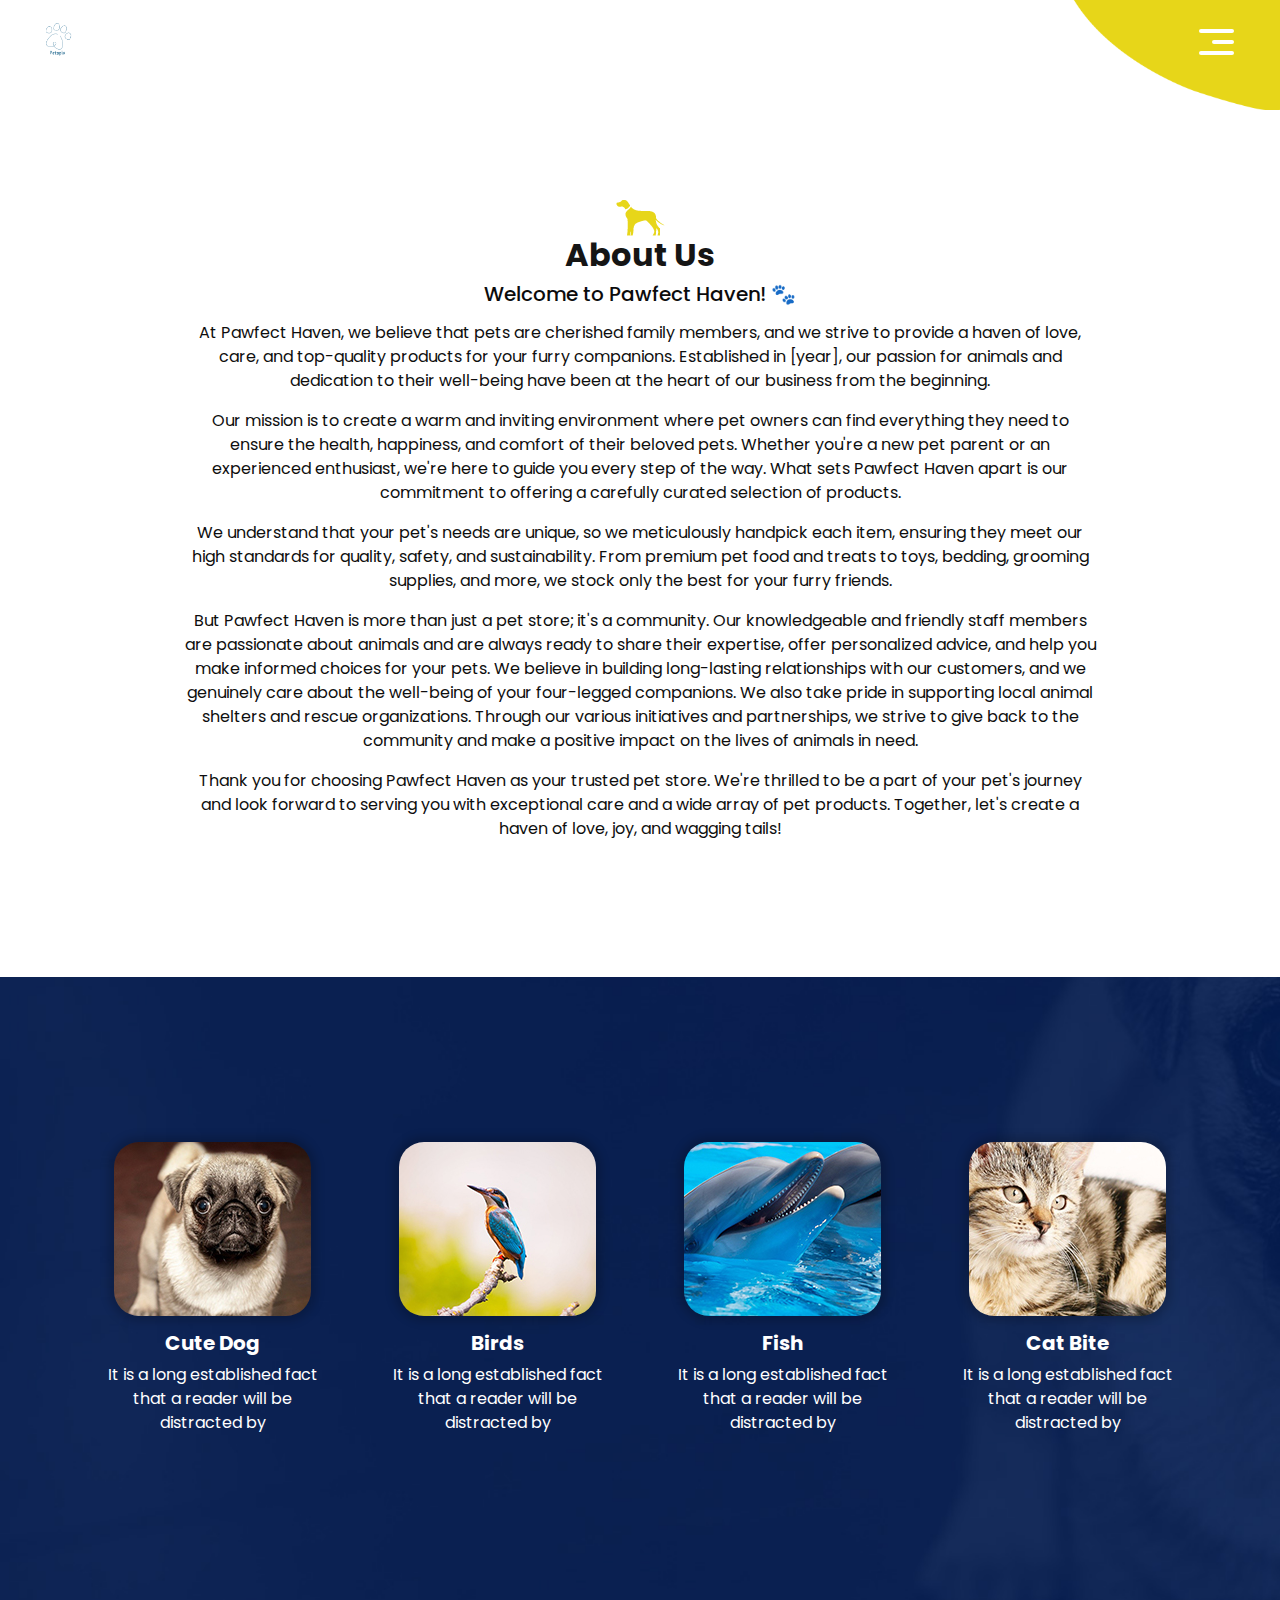
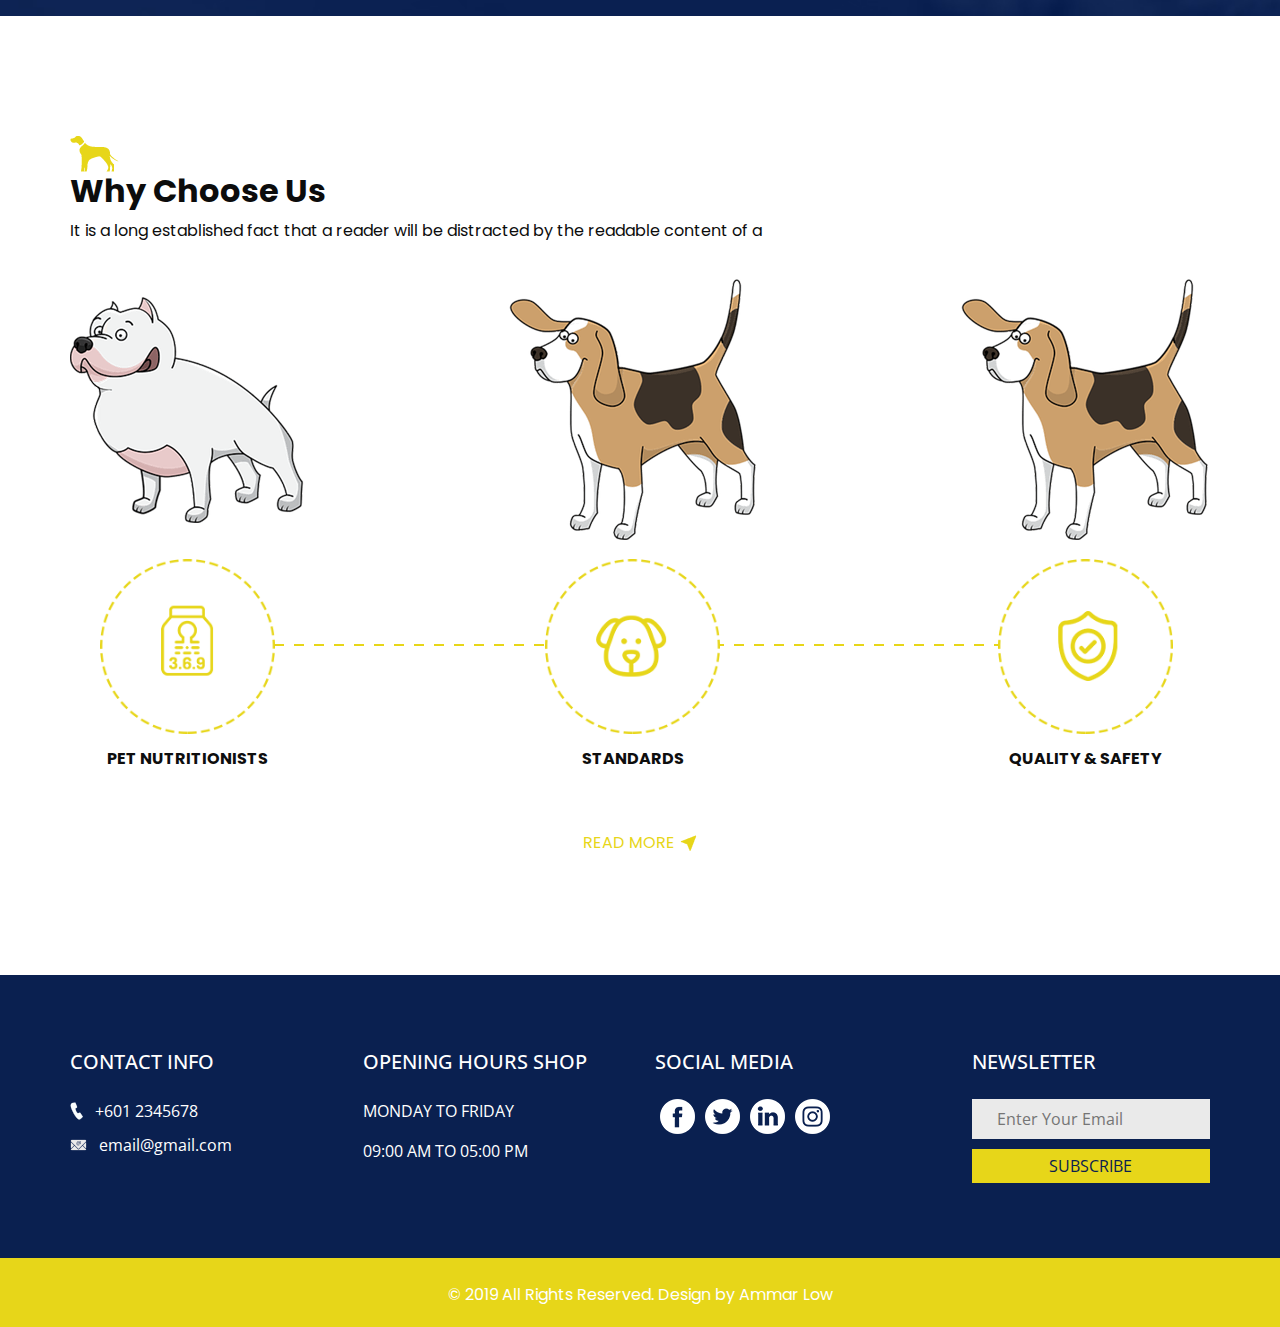
==== about.html @ 464f0516 "first commit" ====
<!DOCTYPE html>
<html>
  <head>
    <!-- Basic -->
    <meta charset="utf-8" />
    <meta http-equiv="X-UA-Compatible" content="IE=edge" />
    <!-- Mobile Metas -->
    <meta
      name="viewport"
      content="width=device-width, initial-scale=1, shrink-to-fit=no"
    />
    <!-- Site Metas -->
    <meta name="keywords" content="" />
    <meta name="description" content="" />
    <meta name="author" content="" />

    <title>Petopia</title>
    <link rel="icon" type="image/x-icon" href="/images/logo.png" />

    <!-- bootstrap core css -->
    <link rel="stylesheet" type="text/css" href="css/bootstrap.css" />

    <!-- fonts style -->
    <link
      href="https://fonts.googleapis.com/css?family=Open+Sans|Poppins:400,700&display=swap"
      rel="stylesheet"
    />
    <!-- Custom styles for this template -->
    <link href="css/style.css" rel="stylesheet" />
    <!-- responsive style -->
    <link href="css/responsive.css" rel="stylesheet" />
  </head>

  <body class="sub_page">
    <div class="hero_area">
      <!-- header section strats -->
      <header class="header_section">
        <div class="container-fluid">
          <nav class="navbar navbar-expand-lg custom_nav-container">
            <a class="navbar-brand" href="index.html">
              <img src="images/logo.png" alt="" />
            </a>
            <div class="" id="">
              <div class="custom_menu-btn">
                <button onclick="openNav()">
                  <span class="s-1"> </span>
                  <span class="s-2"> </span>
                  <span class="s-3"> </span>
                </button>
              </div>
              <div id="myNav" class="overlay">
                <div class="overlay-content">
                  <a href="index.html">Home</a>
                  <a href="about.html">About</a>
                  <a href="contact.html">Contact Us</a>
                </div>
              </div>
            </div>
          </nav>
        </div>
      </header>
      <!-- end header section -->
    </div>

    <!-- about section -->

    <section class="about_section layout_padding">
      <div class="container">
        <div class="detail-box">
          <div class="heading_container">
            <img src="images/heading-img.png" alt="" />
            <h2>About Us</h2>
          </div>
          <h5>Welcome to Pawfect Haven! 🐾</h5>
          <p>
            At Pawfect Haven, we believe that pets are cherished family members,
            and we strive to provide a haven of love, care, and top-quality
            products for your furry companions. Established in [year], our
            passion for animals and dedication to their well-being have been at
            the heart of our business from the beginning.
          </p>
          <p>
            Our mission is to create a warm and inviting environment where pet
            owners can find everything they need to ensure the health,
            happiness, and comfort of their beloved pets. Whether you're a new
            pet parent or an experienced enthusiast, we're here to guide you
            every step of the way. What sets Pawfect Haven apart is our
            commitment to offering a carefully curated selection of products.
          </p>
          <p>
            We understand that your pet's needs are unique, so we meticulously
            handpick each item, ensuring they meet our high standards for
            quality, safety, and sustainability. From premium pet food and
            treats to toys, bedding, grooming supplies, and more, we stock only
            the best for your furry friends.
          </p>
          <p>
            But Pawfect Haven is more than just a pet store; it's a community.
            Our knowledgeable and friendly staff members are passionate about
            animals and are always ready to share their expertise, offer
            personalized advice, and help you make informed choices for your
            pets. We believe in building long-lasting relationships with our
            customers, and we genuinely care about the well-being of your
            four-legged companions. We also take pride in supporting local
            animal shelters and rescue organizations. Through our various
            initiatives and partnerships, we strive to give back to the
            community and make a positive impact on the lives of animals in
            need.
          </p>
          <p>
            Thank you for choosing Pawfect Haven as your trusted pet store.
            We're thrilled to be a part of your pet's journey and look forward
            to serving you with exceptional care and a wide array of pet
            products. Together, let's create a haven of love, joy, and wagging
            tails!
          </p>
        </div>
      </div>
    </section>

    <!-- end about section -->

    <!-- animal section -->

    <section class="animal_section layout_padding">
      <div class="container">
        <div class="animal_container">
          <div class="box b1">
            <div class="img-box">
              <img src="images/dog.jpg" alt="" />
            </div>
            <div class="detail-box">
              <h5>Cute Dog</h5>
              <p>
                It is a long established fact that a reader will be distracted
                by
              </p>
            </div>
          </div>
          <div class="box b2">
            <div class="img-box">
              <img src="images/bird.jpg" alt="" />
            </div>
            <div class="detail-box">
              <h5>Birds</h5>
              <p>
                It is a long established fact that a reader will be distracted
                by
              </p>
            </div>
          </div>
          <div class="box b1">
            <div class="img-box">
              <img src="images/fish.jpg" alt="" />
            </div>
            <div class="detail-box">
              <h5>Fish</h5>
              <p>
                It is a long established fact that a reader will be distracted
                by
              </p>
            </div>
          </div>
          <div class="box b2">
            <div class="img-box">
              <img src="images/cat.jpg" alt="" />
            </div>
            <div class="detail-box">
              <h5>Cat Bite</h5>
              <p>
                It is a long established fact that a reader will be distracted
                by
              </p>
            </div>
          </div>
        </div>
      </div>
    </section>

    <!-- end animal section -->

    <!-- us section -->

    <section class="us_section layout_padding">
      <div class="container">
        <div class="heading_container">
          <img src="images/heading-img.png" alt="" />
          <h2>Why Choose Us</h2>
          <p>
            It is a long established fact that a reader will be distracted by
            the readable content of a
          </p>
        </div>
        <div class="us_container">
          <div class="box">
            <div class="img1-box">
              <img src="images/pet1.png" alt="" />
            </div>
            <div class="img2-box">
              <img src="images/omega.png" alt="" />
            </div>
            <div class="detail-box">
              <h6>PET NUTRITIONISTS</h6>
            </div>
          </div>
          <div class="box">
            <div class="img1-box">
              <img src="images/pet2.png" alt="" />
            </div>
            <div class="img2-box">
              <img src="images/dog.png" alt="" />
            </div>
            <div class="detail-box">
              <h6>STANDARDS</h6>
            </div>
          </div>
          <div class="box">
            <div class="img1-box">
              <img src="images/pet2.png" alt="" />
            </div>
            <div class="img2-box">
              <img src="images/shield.png" alt="" />
            </div>
            <div class="detail-box">
              <h6>QUALITY & SAFETY</h6>
            </div>
          </div>
        </div>
        <div class="btn-box">
          <a href="">
            <span> Read More </span>
            <img src="images/link-arrow.png" alt="" />
          </a>
        </div>
      </div>
    </section>

    <!-- end us section -->

    <!-- info section -->
    <section class="info_section">
      <div class="container">
        <div class="row">
          <div class="col-md-6 col-lg-3">
            <div class="info_contact">
              <h5>CONTACT INFO</h5>
              <div>
                <img src="images/call.png" alt="" />
                <p>+601 2345678</p>
              </div>
              <div>
                <img src="images/mail.png" alt="" />
                <p>email@gmail.com</p>
              </div>
            </div>
          </div>
          <div class="col-md-6 col-lg-3">
            <div class="info_time">
              <h5>Opening Hours Shop</h5>
              <div>
                <p>Monday to friday</p>
              </div>
              <div>
                <p>09:00 am to 05:00 pm</p>
              </div>
            </div>
          </div>

          <div class="col-md-6 col-lg-3">
            <div class="info_social">
              <h5>social media</h5>
              <div class="social_container">
                <div>
                  <a href="#">
                    <img src="images/fb.png" alt="" />
                  </a>
                </div>
                <div>
                  <a href="#">
                    <img src="images/twitter.png" alt="" />
                  </a>
                </div>
                <div>
                  <a href="#">
                    <img src="images/linkedin.png" alt="" />
                  </a>
                </div>
                <div>
                  <a href="#">
                    <img src="images/instagram.png" alt="" />
                  </a>
                </div>
              </div>
            </div>
          </div>
          <div class="col-md-6 col-lg-3">
            <div class="info_form pl-lg-4">
              <h5>Newsletter</h5>
              <form action="">
                <input type="text" placeholder="Enter Your Email" />
                <button type="submit">Subscribe</button>
              </form>
            </div>
          </div>
        </div>
      </div>
    </section>

    <!-- end info_section -->

    <!-- footer section -->
    <section class="container-fluid footer_section">
      <p>&copy; 2019 All Rights Reserved. Design by Ammar Low</p>
    </section>
    <!-- end  footer section -->

    <script type="text/javascript" src="js/jquery-3.4.1.min.js"></script>
    <script type="text/javascript" src="js/bootstrap.js"></script>
    <script>
      function openNav() {
        document.getElementById("myNav").classList.toggle("menu_width");
        document
          .querySelector(".custom_menu-btn")
          .classList.toggle("menu_btn-style");
      }
    </script>
  </body>
</html>
---- css/style.css ----
body {
  font-family: "Poppins",
 sans-serif;
  color: #0c0c0c;
  background-color: #ffffff;
}

.layout_padding {
  padding-top: 120px;
  padding-bottom: 120px;
}

.layout_padding2 {
  padding-top: 45px;
  padding-bottom: 45px;
}

.layout_padding2-top {
  padding-top: 45px;
}

.layout_padding2-bottom {
  padding-bottom: 45px;
}

.layout_padding-top {
  padding-top: 120px;
}

.layout_padding-bottom {
  padding-bottom: 120px;
}

.heading_container {
  display: -webkit-box;
  display: -ms-flexbox;
  display: flex;
  -webkit-box-orient: vertical;
  -webkit-box-direction: normal;
      -ms-flex-direction: column;
          flex-direction: column;
  -webkit-box-align: start;
      -ms-flex-align: start;
          align-items: flex-start;
}

.heading_container img {
  max-width: 50px;
}

.heading_container h2 {
  font-weight: bold;
}

/*header section*/
.hero_area {
  height: 100vh;
  background-image: url(../images/hero-bg.jpg);
  background-size: cover;
  display: -webkit-box;
  display: -ms-flexbox;
  display: flex;
  -webkit-box-orient: vertical;
  -webkit-box-direction: normal;
      -ms-flex-direction: column;
          flex-direction: column;
  position: relative;
}

.hero_area::before {
  content: "";
  position: absolute;
  top: 0;
  right: 0;
  width: 45%;
  height: 88%;
  background-image: url(../images/hero-bg2.png);
  background-size: cover;
  background-position: left bottom;
  background-repeat: no-repeat;
}

.sub_page .hero_area {
  height: auto;
  background: none;
}

.sub_page .hero_area::before {
  width: 225px;
  height: 110px;
}

.header_section .container-fluid {
  padding-right: 25px;
  padding-left: 25px;
}

.header_section .nav_container {
  margin: 0 auto;
}

.custom_nav-container.navbar-expand-lg .navbar-nav .nav-item .nav-link {
  padding: 10px 15px;
  color: #060606;
  text-align: center;
  text-transform: uppercase;
}

.custom_nav-container.navbar-expand-lg .navbar-nav .nav-item.active .nav-link, .custom_nav-container.navbar-expand-lg .navbar-nav .nav-item:hover .nav-link {
  color: #e7d619;
}

a,
a:hover,
a:focus {
  text-decoration: none;
}

a:hover,
a:focus {
  color: initial;
}

.btn,
.btn:focus {
  outline: none !important;
  -webkit-box-shadow: none;
          box-shadow: none;
}

.custom_nav-container .nav_search-btn {
  background-image: url(../images/search-icon.png);
  background-size: 17px;
  background-repeat: no-repeat;
  background-position: center;
  width: 35px;
  height: 35px;
  padding: 0;
  border: none;
}

.navbar-brand {
  display: -webkit-box;
  display: -ms-flexbox;
  display: flex;
  -webkit-box-orient: vertical;
  -webkit-box-direction: normal;
      -ms-flex-direction: column;
          flex-direction: column;
  -webkit-box-align: center;
      -ms-flex-align: center;
          align-items: center;
}

.navbar-brand img {
  width: 65px;
}

.custom_nav-container {
  z-index: 99999;
  padding: 0;
  height: 80px;
  -webkit-box-pack: justify;
      -ms-flex-pack: justify;
          justify-content: space-between;
}

.custom_nav-container .navbar-toggler {
  outline: none;
}

.custom_nav-container .navbar-toggler .navbar-toggler-icon {
  background-image: url(../images/menu.png);
  background-size: 50px;
  width: 30px;
  height: 30px;
}

.lg_toggl-btn {
  background-color: transparent;
  border: none;
  outline: none;
  width: 56px;
  height: 40px;
  cursor: pointer;
}

.lg_toggl-btn:focus {
  outline: none;
}

.User_option {
  display: -webkit-box;
  display: -ms-flexbox;
  display: flex;
  -webkit-box-align: center;
      -ms-flex-align: center;
          align-items: center;
  margin-left: auto;
  margin-right: 75px;
}

.User_option .form-inline {
  position: relative;
  margin-right: 15px;
}

.User_option .form-inline input {
  display: none;
}

.custom_menu-btn {
  z-index: 9;
  position: absolute;
  right: 15px;
  top: 7px;
}

.custom_menu-btn button {
  margin-top: 14px;
  outline: none;
  border: none;
  background-color: transparent;
}

.custom_menu-btn button span {
  display: block;
  width: 35px;
  height: 4px;
  background-color: #ffffff;
  margin: 7px 0;
  -webkit-transition: all 0.3s;
  transition: all 0.3s;
  border-radius: 5px;
}

.menu_btn-style {
  position: fixed;
  right: 29px;
  top: 7px;
}

.custom_menu-btn .s-2 {
  -webkit-transition: all 0.1s;
  transition: all 0.1s;
  width: 22px;
  margin-left: auto;
}

.menu_btn-style button .s-1 {
  -webkit-transform: rotate(45deg) translateY(16px);
          transform: rotate(45deg) translateY(16px);
}

.menu_btn-style button .s-2 {
  -webkit-transform: translateX(100px);
          transform: translateX(100px);
}

.menu_btn-style button .s-3 {
  -webkit-transform: rotate(-45deg) translateY(-16px);
          transform: rotate(-45deg) translateY(-16px);
}

.overlay {
  height: 100%;
  width: 0;
  position: fixed;
  z-index: 1;
  top: 0;
  left: 0;
  background-color: black;
  background-color: rgba(148, 137, 185, 0.95);
  overflow-x: hidden;
  -webkit-transition: 0.5s;
  transition: 0.5s;
}

.overlay .closebtn {
  position: absolute;
  top: 0;
  right: 30px;
  font-size: 60px;
}

.overlay a {
  padding: 0px;
  text-decoration: none;
  font-size: 22px;
  color: #ffffff;
  display: block;
  -webkit-transition: 0.3s;
  transition: 0.3s;
  margin-bottom: 15px;
  text-transform: uppercase;
  opacity: 0;
}

.overlay-content {
  position: relative;
  top: 30%;
  width: 100%;
  text-align: center;
  margin-top: 30px;
}

.menu_width {
  width: 100%;
}

.menu_width.overlay a {
  opacity: 1;
}

/*end header section*/
/* slider section */
.slider_section {
  -webkit-box-flex: 1;
      -ms-flex: 1;
          flex: 1;
  display: -webkit-box;
  display: -ms-flexbox;
  display: flex;
  -webkit-box-pack: center;
      -ms-flex-pack: center;
          justify-content: center;
  -webkit-box-align: center;
      -ms-flex-align: center;
          align-items: center;
  position: relative;
}

.slider_section .detail-box {
  margin: 45px 5% 0 5%;
  padding-bottom: 45px;
  border-right: 2px solid #e7d619;
}

.slider_section .detail-box h1 {
  font-weight: bold;
  color: #010001;
  font-size: 3rem;
  padding-bottom: 15px;
  position: relative;
}

.slider_section .detail-box h1 span {
  color: #e7d619;
}

.slider_section .detail-box .btn-box {
  display: -webkit-box;
  display: -ms-flexbox;
  display: flex;
  margin: 30px -5px 0 -5px;
  -ms-flex-wrap: wrap;
      flex-wrap: wrap;
}

.slider_section .detail-box .btn-box a {
  margin: 5px;
  width: 165px;
  text-align: center;
}

.slider_section .detail-box .btn-box .btn-1 {
  display: inline-block;
  padding: 10px 0px;
  background-color: #0a2050;
  color: #ffffff;
  -webkit-transition: all 0.3s;
  transition: all 0.3s;
  border: 1px solid #0a2050;
  border-radius: 0;
}

.slider_section .detail-box .btn-box .btn-1:hover {
  background-color: transparent;
  color: #0a2050;
}

.slider_section .detail-box .btn-box .btn-2 {
  display: inline-block;
  padding: 10px 0px;
  background-color: #e7d619;
  color: #ffffff;
  -webkit-transition: all 0.3s;
  transition: all 0.3s;
  border: 1px solid #e7d619;
  border-radius: 0;
}

.slider_section .detail-box .btn-box .btn-2:hover {
  background-color: transparent;
  color: #e7d619;
}

.slider_section .img-box img {
  max-width: 100%;
}

.slider_section #carouselExampleIndicators {
  width: 100%;
}

.slider_section .carousel-indicators {
  -webkit-box-align: center;
      -ms-flex-align: center;
          align-items: center;
}

.slider_section .carousel-indicators li {
  width: 12px;
  height: 12px;
  opacity: 1;
  background: none;
  border: 2px solid #e7d619;
  color: #000000;
  position: relative;
  margin: 0 4px;
  border-radius: 100%;
}

.slider_section .carousel-indicators li.active {
  width: 18px;
  height: 18px;
}

.slider_section .li_before::before {
  content: "";
  position: absolute;
  left: -5px;
  top: 3.5px;
  width: 1.5px;
  height: 17px;
  background-color: #e7d619;
  border-radius: 5px;
  -webkit-transform: rotate(25deg);
          transform: rotate(25deg);
}

.about_section .detail-box {
  text-align: center;
  width: 80%;
  margin: auto;
}

.about_section .detail-box .heading_container {
  -webkit-box-align: center;
      -ms-flex-align: center;
          align-items: center;
  text-align: center;
}

.about_section .detail-box .heading_container h2 {
  color: #151515;
}

.about_section .detail-box p {
  color: #0e0e0e;
  margin-top: 15px;
}

.about_section .detail-box .btn-box {
  display: -webkit-box;
  display: -ms-flexbox;
  display: flex;
  -webkit-box-pack: center;
      -ms-flex-pack: center;
          justify-content: center;
  margin-top: 25px;
}

.about_section .detail-box .btn-box a {
  display: -webkit-box;
  display: -ms-flexbox;
  display: flex;
  -webkit-box-align: center;
      -ms-flex-align: center;
          align-items: center;
  color: #e7d619;
  text-transform: uppercase;
}

.about_section .detail-box .btn-box a img {
  margin-left: 5px;
}

.animal_section {
  background-image: url(../images/animal-bg.jpg);
  background-size: cover;
  color: #ffffff;
}

.animal_section .animal_container {
  display: -webkit-box;
  display: -ms-flexbox;
  display: flex;
  -ms-flex-wrap: wrap;
      flex-wrap: wrap;
  -webkit-box-pack: center;
      -ms-flex-pack: center;
          justify-content: center;
}

.animal_section .animal_container .box {
  display: -webkit-box;
  display: -ms-flexbox;
  display: flex;
  -webkit-box-orient: vertical;
  -webkit-box-direction: normal;
      -ms-flex-direction: column;
          flex-direction: column;
  -webkit-box-align: center;
      -ms-flex-align: center;
          align-items: center;
  text-align: center;
  margin: 45px 2.5%;
  -ms-flex-preferred-size: 20%;
      flex-basis: 20%;
}

.animal_section .animal_container .box .img-box {
  border-radius: 25px;
  overflow: hidden;
  -webkit-box-shadow: 0 0 10px 5px rgba(0, 0, 0, 0.2);
          box-shadow: 0 0 10px 5px rgba(0, 0, 0, 0.2);
}

.animal_section .animal_container .box .img-box img {
  width: 100%;
}

.animal_section .animal_container .box .detail-box {
  margin-top: 15px;
}

.animal_section .animal_container .box .detail-box h5 {
  font-weight: bold;
}

.animal_section .animal_container .box.b1 {
  -webkit-animation: odd-box-animate 3s infinite;
          animation: odd-box-animate 3s infinite;
}

.animal_section .animal_container .box.b2 {
  -webkit-animation: even-box-animate 3s infinite;
          animation: even-box-animate 3s infinite;
}

@-webkit-keyframes odd-box-animate {
  0% {
    -webkit-transform: translateY(45px);
            transform: translateY(45px);
  }
  50% {
    -webkit-transform: translateY(-45px);
            transform: translateY(-45px);
  }
  100% {
    -webkit-transform: translateY(45px);
            transform: translateY(45px);
  }
}

@keyframes odd-box-animate {
  0% {
    -webkit-transform: translateY(45px);
            transform: translateY(45px);
  }
  50% {
    -webkit-transform: translateY(-45px);
            transform: translateY(-45px);
  }
  100% {
    -webkit-transform: translateY(45px);
            transform: translateY(45px);
  }
}

@-webkit-keyframes even-box-animate {
  0% {
    -webkit-transform: translateY(-45px);
            transform: translateY(-45px);
  }
  50% {
    -webkit-transform: translateY(45px);
            transform: translateY(45px);
  }
  100% {
    -webkit-transform: translateY(-45px);
            transform: translateY(-45px);
  }
}

@keyframes even-box-animate {
  0% {
    -webkit-transform: translateY(-45px);
            transform: translateY(-45px);
  }
  50% {
    -webkit-transform: translateY(45px);
            transform: translateY(45px);
  }
  100% {
    -webkit-transform: translateY(-45px);
            transform: translateY(-45px);
  }
}

.pet_section .row {
  -webkit-box-align: center;
      -ms-flex-align: center;
          align-items: center;
}

.pet_section .img-box {
  position: relative;
  padding-right: 45px;
}

.pet_section .img-box img {
  width: 100%;
  position: relative;
  z-index: 2;
}

.pet_section .img-box::before {
  content: "";
  position: absolute;
  top: 0;
  left: -145px;
  width: 100%;
  height: 110%;
  background-image: url(../images/pet-bg.png);
  z-index: 1;
  background-repeat: no-repeat;
}

.pet_section .detail-box p {
  color: #0e0e0e;
  margin-top: 15px;
}

.pet_section .detail-box .btn-box {
  display: -webkit-box;
  display: -ms-flexbox;
  display: flex;
  margin-top: 25px;
}

.pet_section .detail-box .btn-box a {
  display: -webkit-box;
  display: -ms-flexbox;
  display: flex;
  -webkit-box-align: center;
      -ms-flex-align: center;
          align-items: center;
  color: #e7d619;
  text-transform: uppercase;
}

.pet_section .detail-box .btn-box a img {
  margin-left: 5px;
}

.us_section .us_container {
  display: -webkit-box;
  display: -ms-flexbox;
  display: flex;
  -webkit-box-pack: justify;
      -ms-flex-pack: justify;
          justify-content: space-between;
  position: relative;
}

.us_section .us_container .box {
  display: -webkit-box;
  display: -ms-flexbox;
  display: flex;
  -webkit-box-orient: vertical;
  -webkit-box-direction: normal;
      -ms-flex-direction: column;
          flex-direction: column;
  -webkit-box-align: center;
      -ms-flex-align: center;
          align-items: center;
}

.us_section .us_container .box img {
  max-width: 100%;
}

.us_section .us_container .box .img1-box {
  height: 300px;
  display: -webkit-box;
  display: -ms-flexbox;
  display: flex;
  -webkit-box-pack: center;
      -ms-flex-pack: center;
          justify-content: center;
  -webkit-box-align: center;
      -ms-flex-align: center;
          align-items: center;
}

.us_section .us_container .box .img2-box {
  width: 175px;
  display: -webkit-box;
  display: -ms-flexbox;
  display: flex;
  -webkit-box-pack: center;
      -ms-flex-pack: center;
          justify-content: center;
}

.us_section .us_container .box .detail-box {
  margin-top: 15px;
}

.us_section .us_container .box .detail-box h6 {
  text-transform: uppercase;
  font-weight: bold;
  color: #0e0e0e;
}

.us_section .us_container::before {
  content: "";
  position: absolute;
  bottom: 25.2%;
  left: 50%;
  width: 80%;
  height: 1.5px;
  background-image: -webkit-gradient(linear, left top, right top, color-stop(50%, transparent), color-stop(50%, #e7d619));
  background-image: linear-gradient(to right, transparent 50%, #e7d619 50%);
  background-size: 20px 100%;
  z-index: -1;
  -webkit-transform: translateX(-50%);
          transform: translateX(-50%);
  -webkit-animation: border-dance 4s infinite linear;
          animation: border-dance 4s infinite linear;
}

@-webkit-keyframes border-dance {
  0% {
    background-position: 0px 0px;
  }
  100% {
    background-position: 300px 0px;
  }
}

@keyframes border-dance {
  0% {
    background-position: 0px 0px;
  }
  100% {
    background-position: 300px 0px;
  }
}

.us_section .btn-box {
  display: -webkit-box;
  display: -ms-flexbox;
  display: flex;
  -webkit-box-pack: center;
      -ms-flex-pack: center;
          justify-content: center;
  margin-top: 55px;
}

.us_section .btn-box a {
  display: -webkit-box;
  display: -ms-flexbox;
  display: flex;
  -webkit-box-align: center;
      -ms-flex-align: center;
          align-items: center;
  color: #e7d619;
  text-transform: uppercase;
}

.us_section .btn-box a img {
  margin-left: 5px;
}

.food_section {
  background: -webkit-gradient(linear, left top, left bottom, color-stop(60%, #0a2050), color-stop(60%, transparent));
  background: linear-gradient(to bottom, #0a2050 60%, transparent 60%);
}

.food_section .heading_container {
  -webkit-box-align: center;
      -ms-flex-align: center;
          align-items: center;
  text-align: center;
  color: #ffffff;
}

.food_section .food_container {
  display: -webkit-box;
  display: -ms-flexbox;
  display: flex;
  -webkit-box-pack: justify;
      -ms-flex-pack: justify;
          justify-content: space-between;
  -webkit-box-align: end;
      -ms-flex-align: end;
          align-items: flex-end;
}

.food_section .food_container .box {
  display: -webkit-box;
  display: -ms-flexbox;
  display: flex;
  -webkit-box-orient: vertical;
  -webkit-box-direction: normal;
      -ms-flex-direction: column;
          flex-direction: column;
  -webkit-box-align: center;
      -ms-flex-align: center;
          align-items: center;
  text-align: center;
  margin: 45px 20px 0 20px;
}

.food_section .food_container .box .img-box img {
  max-width: 100%;
}

.food_section .food_container .box .detail-box {
  margin-top: 15px;
}

.food_section .food_container .box .detail-box h6 {
  color: #e7d619;
  text-transform: uppercase;
}

.food_section .food_container .box .detail-box h3 {
  font-weight: bold;
  color: #e7d619;
}

.food_section .food_container .box .detail-box h3 span {
  color: #0a2050;
}

.food_section .food_container .box .detail-box a {
  display: inline-block;
  padding: 8px 45px;
  background-color: #0a2050;
  color: #e7d619;
  -webkit-transition: all 0.3s;
  transition: all 0.3s;
  border: 1px solid #0a2050;
  border-radius: 0;
  margin-top: 15px;
}

.food_section .food_container .box .detail-box a:hover {
  background-color: transparent;
  color: #0a2050;
}

.client_section {
  background-image: url(../images/client-bg.jpg);
  background-size: cover;
}

.client_section #carouselExampleControls {
  display: -webkit-box;
  display: -ms-flexbox;
  display: flex;
  -webkit-box-align: center;
      -ms-flex-align: center;
          align-items: center;
}

.client_section .box {
  display: -webkit-box;
  display: -ms-flexbox;
  display: flex;
  margin-top: 75px;
}

.client_section .box .img-box {
  margin-right: 25px;
  min-width: 250px;
}

.client_section .box .img-box img {
  width: 100%;
}

.client_section .box .detail-box h4 {
  text-transform: uppercase;
  font-size: 24px;
}

.client_section .box .detail-box img {
  width: 25px;
}

.client_section .carousel_btn-box {
  display: -webkit-box;
  display: -ms-flexbox;
  display: flex;
  -webkit-box-align: center;
      -ms-flex-align: center;
          align-items: center;
}

.client_section .carousel_btn-box .carousel-control-prev,
.client_section .carousel_btn-box .carousel-control-next {
  position: unset;
  width: 45px;
  height: 45px;
  background-color: #e7d619;
  opacity: 1;
  border-radius: 100%;
  background-repeat: no-repeat;
  background-position: center;
  margin: 0 3px;
}

.client_section .carousel_btn-box .carousel-control-prev:hover,
.client_section .carousel_btn-box .carousel-control-next:hover {
  background-color: #000000;
}

.client_section .carousel_btn-box .carousel-control-prev {
  background-image: url(../images/prev.png);
}

.client_section .carousel_btn-box .carousel-control-next {
  background-image: url(../images/next.png);
}

.contact_section {
  position: relative;
}

.contact_section .form_container {
  padding: 0 35px;
}

.contact_section form {
  margin-top: 45px;
}

.contact_section input {
  width: 100%;
  border: none;
  height: 50px;
  margin-bottom: 25px;
  padding-left: 15px;
  background-color: #ebebeb;
  outline: none;
  color: #101010;
}

.contact_section input::-webkit-input-placeholder {
  color: #979696;
}

.contact_section input:-ms-input-placeholder {
  color: #979696;
}

.contact_section input::-ms-input-placeholder {
  color: #979696;
}

.contact_section input::placeholder {
  color: #979696;
}

.contact_section input.message-box {
  height: 120px;
}

.contact_section button {
  display: inline-block;
  padding: 10px 45px;
  background-color: #e7d619;
  color: #ffffff;
  -webkit-transition: all 0.3s;
  transition: all 0.3s;
  border: 1px solid #e7d619;
  border-radius: 0;
  color: #fff;
  margin-top: 35px;
}

.contact_section button:hover {
  background-color: transparent;
  color: #e7d619;
}

.contact_section .map_container {
  height: 725px;
  border-radius: 100% 0 0 0;
  overflow: hidden;
  margin-left: 45px;
}

.contact_section .map_container .map-responsive {
  height: 100%;
}

.info_section {
  background-color: #0a2050;
  color: #ffffff;
  padding: 40px 0 75px 0;
  font-family: "Open Sans",
 sans-serif;
}

.info_section .row > div {
  margin-top: 35px;
}

.info_section h5 {
  text-transform: uppercase;
  margin-bottom: 25px;
}

.info_time p {
  text-transform: uppercase;
}

.info_form input {
  width: 100%;
  border: none;
  height: 40px;
  margin-bottom: 10px;
  padding-left: 25px;
  background-color: #eaeaea;
  outline: none;
  color: #101010;
}

.info_form button {
  width: 100%;
  outline: none;
  border: none;
  color: #fff;
  text-transform: uppercase;
  display: inline-block;
  padding: 4px 45px;
  background-color: #e7d619;
  color: #0a2050;
  -webkit-transition: all 0.3s;
  transition: all 0.3s;
  border: 1px solid #e7d619;
  border-radius: 0;
}

.info_form button:hover {
  background-color: transparent;
  color: #e7d619;
}

.info_social .social_container {
  display: -webkit-box;
  display: -ms-flexbox;
  display: flex;
}

.info_social .social_container a {
  margin: 0 5px;
}

.info_social .social_container a img {
  width: 35px;
}

.info_contact > div {
  display: -webkit-box;
  display: -ms-flexbox;
  display: flex;
  -webkit-box-align: center;
      -ms-flex-align: center;
          align-items: center;
  margin: 10px 0;
}

.info_contact > div img {
  height: auto;
  margin-right: 12px;
}

.info_contact > div p {
  margin: 0;
}

/* footer section*/
.footer_section {
  display: -webkit-box;
  display: -ms-flexbox;
  display: flex;
  -webkit-box-orient: vertical;
  -webkit-box-direction: normal;
      -ms-flex-direction: column;
          flex-direction: column;
  -webkit-box-pack: center;
      -ms-flex-pack: center;
          justify-content: center;
  background-color: #e7d619;
}

.footer_section p {
  color: #ffffff;
  margin: 0;
  padding: 25px 0 20px 0;
  margin: 0 auto;
  text-align: center;
}

.footer_section a {
  color: #ffffff;
}

/* end footer section*/
/*# sourceMappingURL=style.css.map */
---- css/responsive.css ----
@media (max-width: 1120px) {
  .slider_section .detail-box {
    border: none;
  }
}

@media (max-width: 992px) {
  .hero_area {
    height: auto;
  }

  .slider_section {
    padding-bottom: 75px;
  }

  .carousel-indicators {
    bottom: -35px;
  }

  .animal_section .animal_container .box {
    flex-basis: 45%;
  }

  .contact_section .form_container {
    padding: 0;
  }
}

@media (max-width: 768px) {


  .layout_padding {
    padding-top: 90px;
    padding-bottom: 90px;
  }

  .layout_padding-top {
    padding-top: 90px;
  }

  .layout_padding-bottom {
    padding-bottom: 90px;
  }

  .hero_area::before {
    width: 225px;
    height: 110px;
  }

  .slider_section .detail-box {
    text-align: center;
  }

  .slider_section .detail-box .btn-box {
    justify-content: center;
  }

  .about_section .detail-box {
    width: 100%;
  }

  .slider_section .img-box {
    margin-bottom: 35px;
  }

  .us_section .us_container {
    flex-direction: column;
  }

  .us_section .us_container .box:not(:last-child) {
    margin-bottom: 45px;
  }

  .us_section .us_container::before {
    display: none;
  }

  .pet_section .img-box {
    padding: 0;
    margin-left: 75px;
  }

  .pet_section .detail-box {

    margin-top: 90px;

  }

  .pet_section .detail-box .heading_container {

    align-items: flex-start;
    text-align: left;

  }

  .food_section {
    background: linear-gradient(to bottom, #0a2050 30%, transparent 30%);

  }

  .food_section .food_container {
    flex-direction: column;
    align-items: center;
  }

  .food_section .food_container .box:not(:last-child) {
    margin-bottom: 35px;
  }

  .client_section #carouselExampleControls {
    flex-direction: column;
    align-items: center;
  }

  .client_section .carousel_btn-box {
    margin-top: 45px;
  }

  .contact_section .map_container {
    margin: 0;
  }

  .info_section .row>div {

    text-align: center;
    display: flex;
    flex-direction: column;
    align-items: center;

  }

}

@media (max-width: 576px) {
  .heading_container {
    align-items: center;
    text-align: center;
  }

  .slider_section .detail-box h1 {
    font-size: 2.5rem;
  }

  .animal_section .animal_container .box {
    flex-basis: 95%;
    animation: none !important;
  }


  .client_section .box {
    flex-direction: column;
    align-items: center;
    text-align: center;
  }

  .client_section .box .img-box {
    margin: 0;
    margin-bottom: 25px;
  }

  .contact_section .map_container {
    height: 475px;
  }

}

@media (max-width: 480px) {
  .pet_section .img-box::before {
    background-size: cover;
  }
}

@media (max-width: 420px) {}

@media (max-width: 375px) {
  .contact_section .map_container {
    height: 400px;
  }
}

@media (min-width: 1200px) {
  .container {
    max-width: 1170px;
  }
}
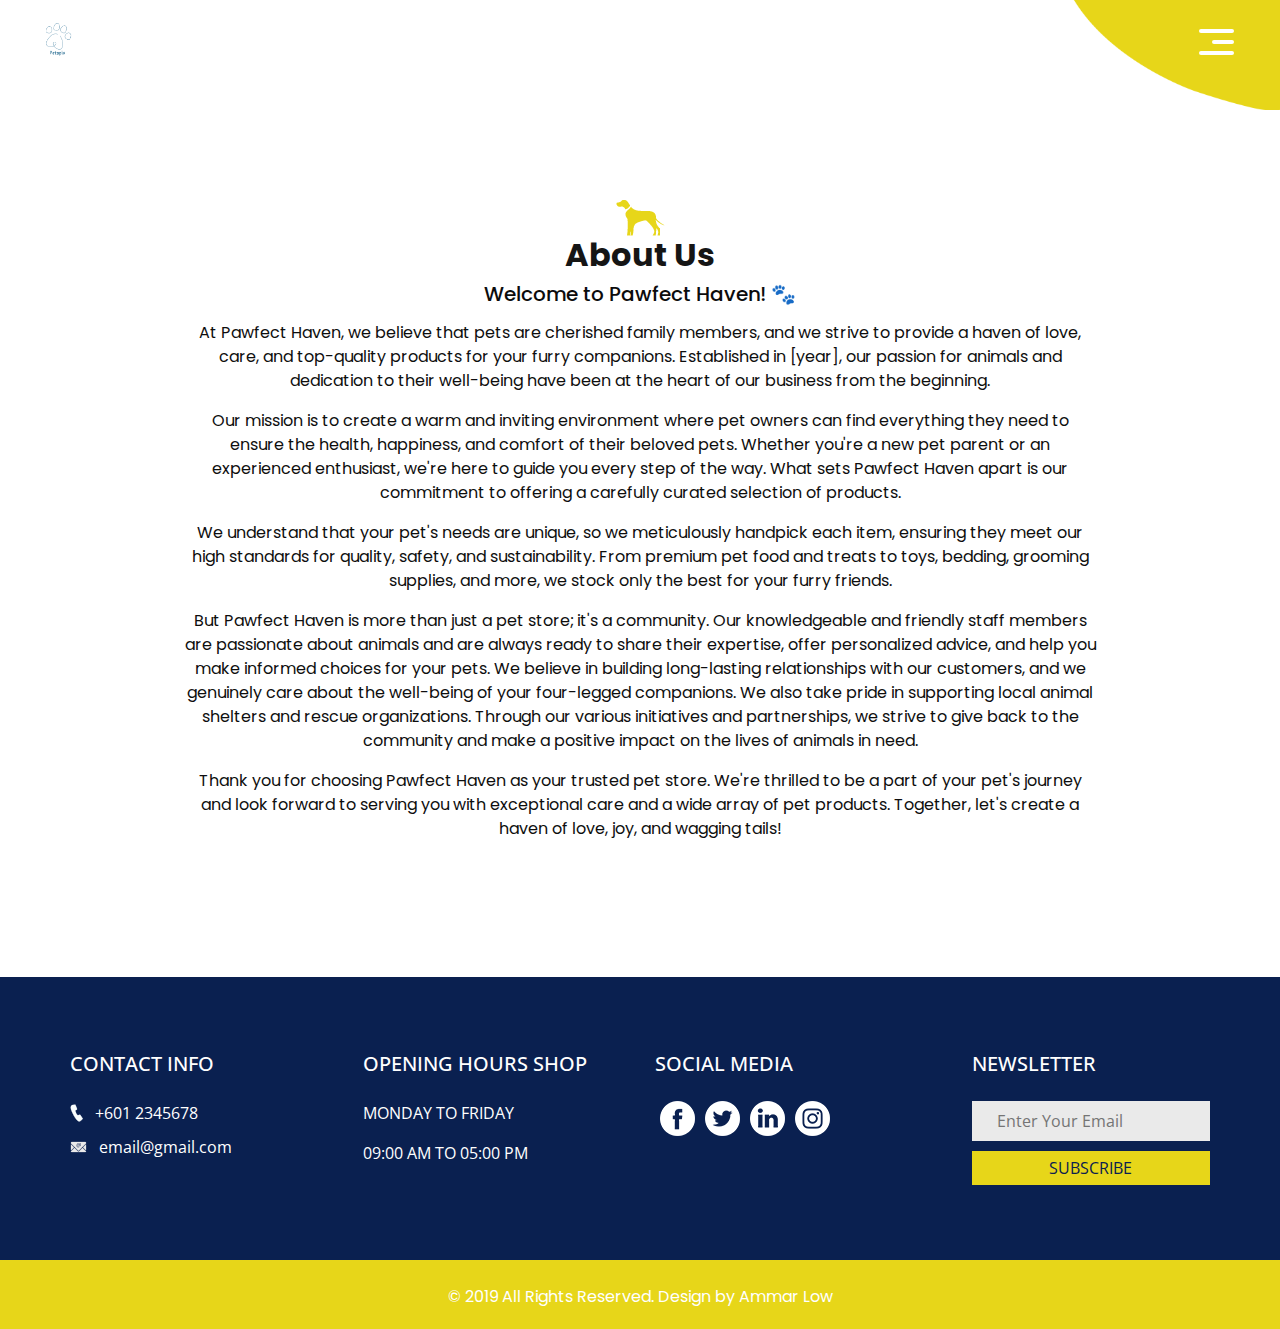
==== commit 296fb7e3: "remove unrelevant info" ====
--- a/about.html
+++ b/about.html
@@ -120,123 +120,6 @@
 
     <!-- end about section -->
 
-    <!-- animal section -->
-
-    <section class="animal_section layout_padding">
-      <div class="container">
-        <div class="animal_container">
-          <div class="box b1">
-            <div class="img-box">
-              <img src="images/dog.jpg" alt="" />
-            </div>
-            <div class="detail-box">
-              <h5>Cute Dog</h5>
-              <p>
-                It is a long established fact that a reader will be distracted
-                by
-              </p>
-            </div>
-          </div>
-          <div class="box b2">
-            <div class="img-box">
-              <img src="images/bird.jpg" alt="" />
-            </div>
-            <div class="detail-box">
-              <h5>Birds</h5>
-              <p>
-                It is a long established fact that a reader will be distracted
-                by
-              </p>
-            </div>
-          </div>
-          <div class="box b1">
-            <div class="img-box">
-              <img src="images/fish.jpg" alt="" />
-            </div>
-            <div class="detail-box">
-              <h5>Fish</h5>
-              <p>
-                It is a long established fact that a reader will be distracted
-                by
-              </p>
-            </div>
-          </div>
-          <div class="box b2">
-            <div class="img-box">
-              <img src="images/cat.jpg" alt="" />
-            </div>
-            <div class="detail-box">
-              <h5>Cat Bite</h5>
-              <p>
-                It is a long established fact that a reader will be distracted
-                by
-              </p>
-            </div>
-          </div>
-        </div>
-      </div>
-    </section>
-
-    <!-- end animal section -->
-
-    <!-- us section -->
-
-    <section class="us_section layout_padding">
-      <div class="container">
-        <div class="heading_container">
-          <img src="images/heading-img.png" alt="" />
-          <h2>Why Choose Us</h2>
-          <p>
-            It is a long established fact that a reader will be distracted by
-            the readable content of a
-          </p>
-        </div>
-        <div class="us_container">
-          <div class="box">
-            <div class="img1-box">
-              <img src="images/pet1.png" alt="" />
-            </div>
-            <div class="img2-box">
-              <img src="images/omega.png" alt="" />
-            </div>
-            <div class="detail-box">
-              <h6>PET NUTRITIONISTS</h6>
-            </div>
-          </div>
-          <div class="box">
-            <div class="img1-box">
-              <img src="images/pet2.png" alt="" />
-            </div>
-            <div class="img2-box">
-              <img src="images/dog.png" alt="" />
-            </div>
-            <div class="detail-box">
-              <h6>STANDARDS</h6>
-            </div>
-          </div>
-          <div class="box">
-            <div class="img1-box">
-              <img src="images/pet2.png" alt="" />
-            </div>
-            <div class="img2-box">
-              <img src="images/shield.png" alt="" />
-            </div>
-            <div class="detail-box">
-              <h6>QUALITY & SAFETY</h6>
-            </div>
-          </div>
-        </div>
-        <div class="btn-box">
-          <a href="">
-            <span> Read More </span>
-            <img src="images/link-arrow.png" alt="" />
-          </a>
-        </div>
-      </div>
-    </section>
-
-    <!-- end us section -->
-
     <!-- info section -->
     <section class="info_section">
       <div class="container">
--- a/css/style.css
+++ b/css/style.css
@@ -1096,6 +1096,12 @@
   margin: 0;
 }
 
+img.framed {
+  box-shadow:
+    -50px -50px 0 -40px var(--yellow),
+    50px 50px 0 -40px var(--yellow);
+}
+
 /* footer section*/
 .footer_section {
   display: -webkit-box;
